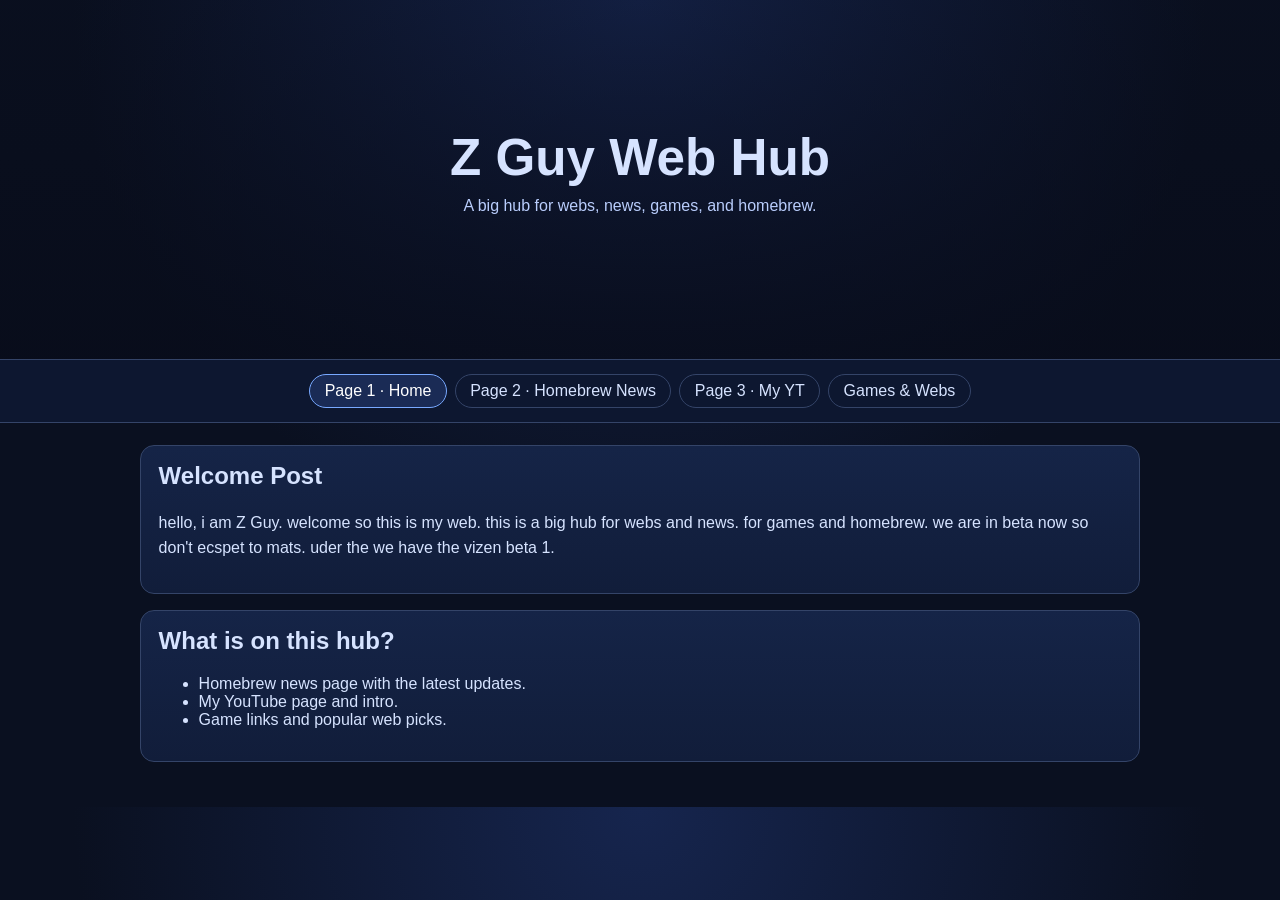
==== index.html @ 450daca3 "Create multi-page Z Guy web hub with Minerva-style theme" ====
<!doctype html>
<html lang="en">
<head>
  <meta charset="UTF-8" />
  <meta name="viewport" content="width=device-width, initial-scale=1.0" />
  <title>Z Guy Hub</title>
  <link rel="stylesheet" href="styles.css" />
</head>
<body>
  <header class="hero">
    <div class="overlay"></div>
    <div class="hero-content">
      <h1>Z Guy Web Hub</h1>
      <p class="tag">A big hub for webs, news, games, and homebrew.</p>
    </div>
  </header>

  <nav class="nav-bar" aria-label="Main">
    <a href="index.html" class="active">Page 1 · Home</a>
    <a href="homebrew-news.html">Page 2 · Homebrew News</a>
    <a href="my-yt.html">Page 3 · My YT</a>
    <a href="games-webs.html">Games & Webs</a>
  </nav>

  <main class="container">
    <section class="card post">
      <h2>Welcome Post</h2>
      <p>
        hello, i am Z Guy. welcome so this is my web. this is a big hub for webs and news.
        for games and homebrew. we are in beta now so don't ecspet to mats.
        uder the we have the vizen beta 1.
      </p>
    </section>

    <section class="card">
      <h2>What is on this hub?</h2>
      <ul>
        <li>Homebrew news page with the latest updates.</li>
        <li>My YouTube page and intro.</li>
        <li>Game links and popular web picks.</li>
      </ul>
    </section>
  </main>
</body>
</html>
---- styles.css ----
:root {
  --bg: #0a1020;
  --panel: #131d38;
  --line: #344468;
  --text: #d6e3ff;
  --accent: #78a9ff;
}

* { box-sizing: border-box; }

body {
  margin: 0;
  font-family: "Trebuchet MS", "Segoe UI", sans-serif;
  background: radial-gradient(circle at top, #16254e 0%, var(--bg) 55%);
  color: var(--text);
}

.hero {
  min-height: 40vh;
  position: relative;
  display: grid;
  place-items: center;
  border-bottom: 1px solid var(--line);
  background-image: url("https://images.unsplash.com/photo-1511512578047-dfb367046420?auto=format&fit=crop&w=1600&q=80");
  background-size: cover;
  background-position: center;
}

.hero.small { min-height: 28vh; }
.overlay {
  position: absolute;
  inset: 0;
  background: linear-gradient(180deg, rgba(8,12,26,.25), rgba(8,12,26,.82));
}
.hero-content { position: relative; text-align: center; padding: 1rem; }
.hero h1 { margin: 0; font-size: clamp(2rem, 4vw, 3.2rem); }
.tag { margin-top: .65rem; color: #b9cdfc; }

.nav-bar {
  display: flex;
  flex-wrap: wrap;
  gap: .5rem;
  justify-content: center;
  padding: .85rem;
  background: #0d1730;
  border-bottom: 1px solid var(--line);
  position: sticky;
  top: 0;
}

.nav-bar a {
  color: var(--text);
  text-decoration: none;
  border: 1px solid var(--line);
  border-radius: 999px;
  padding: .45rem .9rem;
}
.nav-bar a:hover, .nav-bar a.active {
  border-color: var(--accent);
  color: #fff;
  background: #1a2b55;
}

.container {
  width: min(1000px, 92vw);
  margin: 1.4rem auto 2.8rem;
  display: grid;
  gap: 1rem;
}

.card {
  border: 1px solid var(--line);
  background: linear-gradient(180deg, #152447, #111d3a);
  border-radius: 14px;
  padding: 1rem 1.1rem;
}

.card h2 { margin-top: 0; }
.post p { line-height: 1.6; }

a { color: #93bbff; }
.frame {
  width: 100%;
  height: 72vh;
  border: 1px solid var(--line);
  border-radius: 10px;
  background: #fff;
}
.video-wrap {
  aspect-ratio: 16 / 9;
  border: 1px solid var(--line);
  border-radius: 10px;
  overflow: hidden;
}
.video-wrap iframe {
  width: 100%;
  height: 100%;
  border: 0;
}

#search {
  width: 100%;
  max-width: 420px;
  padding: .6rem .7rem;
  background: #0d1730;
  color: var(--text);
  border: 1px solid var(--line);
  border-radius: 10px;
  margin-bottom: .85rem;
}
.link-list {
  margin: 0;
  padding: 0;
  list-style: none;
  display: grid;
  gap: .65rem;
}
.link-list li {
  border: 1px solid #2f4067;
  border-radius: 10px;
  padding: .6rem .7rem;
  display: grid;
  gap: .25rem;
}
.link-list span { color: #b1c3e8; font-size: .95rem; }
.hidden { display: none !important; }
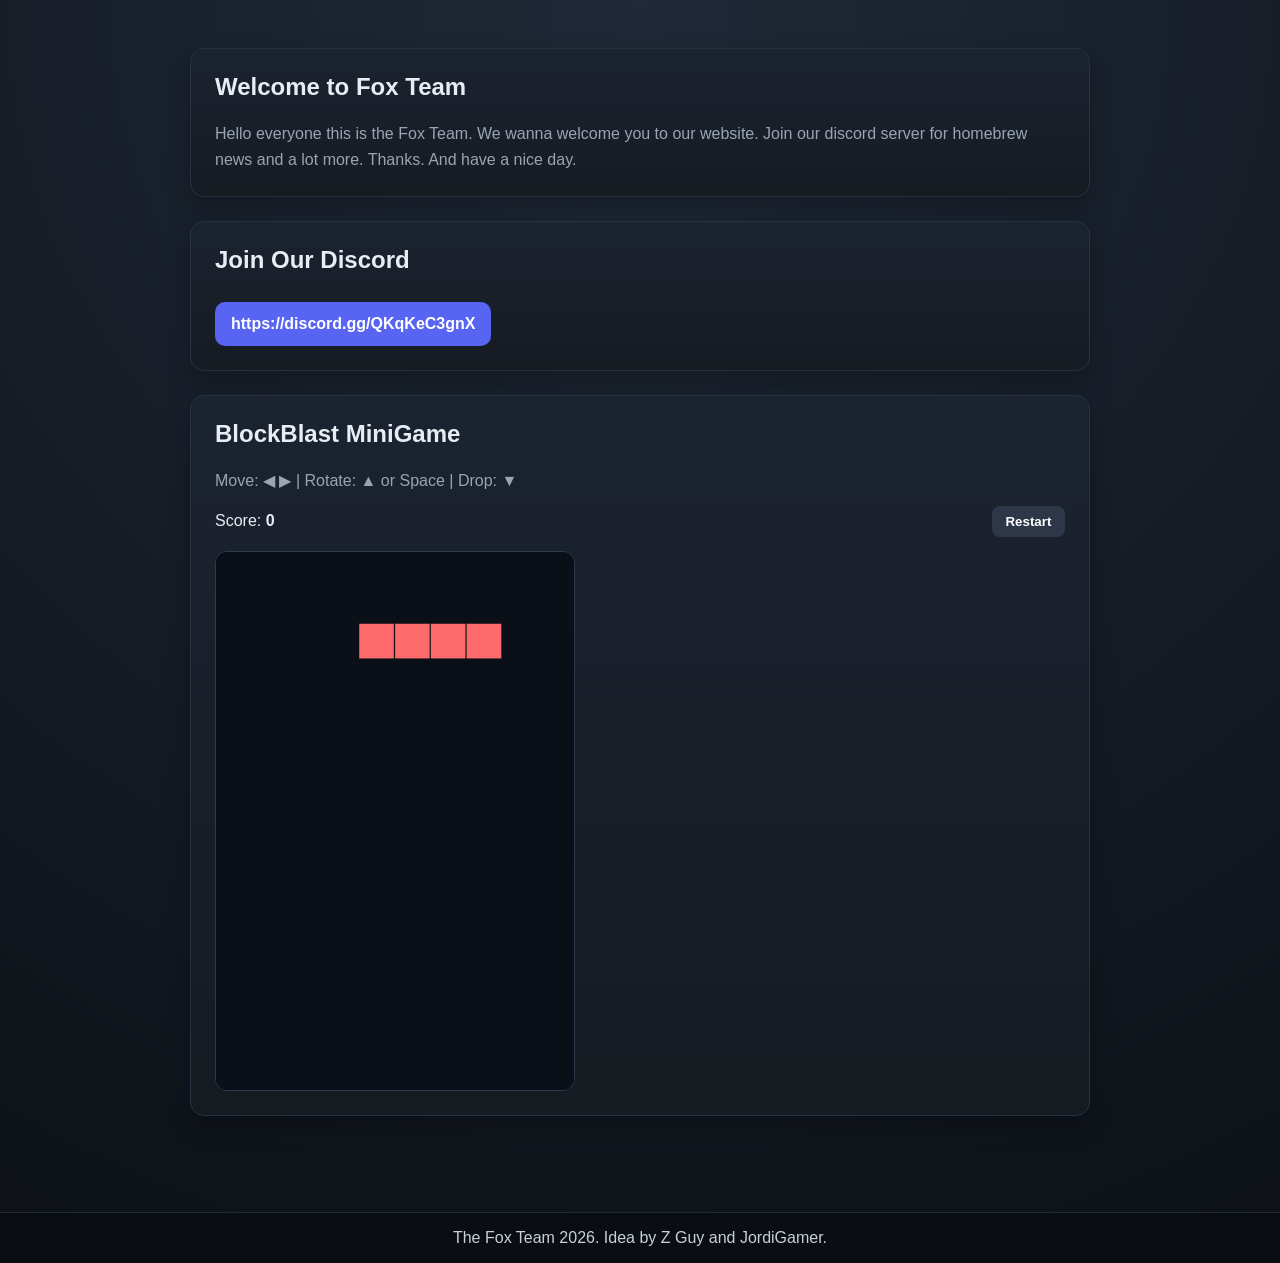
==== commit e00a6f9a: "Add BlockBlast minigame section to landing page" ====
--- a/index.html
+++ b/index.html
@@ -1,45 +1,44 @@
-<!doctype html>
+<!DOCTYPE html>
 <html lang="en">
-<head>
-  <meta charset="UTF-8" />
-  <meta name="viewport" content="width=device-width, initial-scale=1.0" />
-  <title>Z Guy Hub</title>
-  <link rel="stylesheet" href="styles.css" />
-</head>
-<body>
-  <header class="hero">
-    <div class="overlay"></div>
-    <div class="hero-content">
-      <h1>Z Guy Web Hub</h1>
-      <p class="tag">A big hub for webs, news, games, and homebrew.</p>
-    </div>
-  </header>
+  <head>
+    <meta charset="UTF-8" />
+    <meta name="viewport" content="width=device-width, initial-scale=1.0" />
+    <title>Fox Team Hub</title>
+    <link rel="stylesheet" href="styles.css" />
+  </head>
+  <body>
+    <main class="container">
+      <section class="card welcome-card">
+        <h1>Welcome to Fox Team</h1>
+        <p>
+          Hello everyone this is the Fox Team. We wanna welcome you to our website.
+          Join our discord server for homebrew news and a lot more. Thanks. And have
+          a nice day.
+        </p>
+      </section>
 
-  <nav class="nav-bar" aria-label="Main">
-    <a href="index.html" class="active">Page 1 · Home</a>
-    <a href="homebrew-news.html">Page 2 · Homebrew News</a>
-    <a href="my-yt.html">Page 3 · My YT</a>
-    <a href="games-webs.html">Games & Webs</a>
-  </nav>
+      <section class="card links-card">
+        <h2>Join Our Discord</h2>
+        <a class="discord-link" href="https://discord.gg/QKqKeC3gnX" target="_blank" rel="noopener noreferrer">
+          https://discord.gg/QKqKeC3gnX
+        </a>
+      </section>
 
-  <main class="container">
-    <section class="card post">
-      <h2>Welcome Post</h2>
-      <p>
-        hello, i am Z Guy. welcome so this is my web. this is a big hub for webs and news.
-        for games and homebrew. we are in beta now so don't ecspet to mats.
-        uder the we have the vizen beta 1.
-      </p>
-    </section>
+      <section class="card game-card">
+        <h2>BlockBlast MiniGame</h2>
+        <p class="game-help">Move: ◀ ▶ | Rotate: ▲ or Space | Drop: ▼</p>
+        <div class="game-stats">
+          <span>Score: <strong id="score">0</strong></span>
+          <button id="restart" type="button">Restart</button>
+        </div>
+        <canvas id="game" width="300" height="450" aria-label="BlockBlast minigame"></canvas>
+      </section>
+    </main>
 
-    <section class="card">
-      <h2>What is on this hub?</h2>
-      <ul>
-        <li>Homebrew news page with the latest updates.</li>
-        <li>My YouTube page and intro.</li>
-        <li>Game links and popular web picks.</li>
-      </ul>
-    </section>
-  </main>
-</body>
+    <footer class="footer-bar">
+      The Fox Team 2026. Idea by Z Guy and JordiGamer.
+    </footer>
+
+    <script src="script.js"></script>
+  </body>
 </html>
--- a/styles.css
+++ b/styles.css
@@ -1,126 +1,106 @@
 :root {
-  --bg: #0a1020;
-  --panel: #131d38;
-  --line: #344468;
-  --text: #d6e3ff;
-  --accent: #78a9ff;
+  color-scheme: dark;
+  --bg: #0d1117;
+  --card: #161b22;
+  --text: #e6edf3;
+  --muted: #9aa4b2;
+  --accent: #5865f2;
 }
 
-* { box-sizing: border-box; }
+* {
+  box-sizing: border-box;
+}
 
 body {
   margin: 0;
-  font-family: "Trebuchet MS", "Segoe UI", sans-serif;
-  background: radial-gradient(circle at top, #16254e 0%, var(--bg) 55%);
+  min-height: 100vh;
+  font-family: Arial, Helvetica, sans-serif;
+  background: radial-gradient(circle at top, #1f2937, var(--bg));
   color: var(--text);
-}
-
-.hero {
-  min-height: 40vh;
-  position: relative;
-  display: grid;
-  place-items: center;
-  border-bottom: 1px solid var(--line);
-  background-image: url("https://images.unsplash.com/photo-1511512578047-dfb367046420?auto=format&fit=crop&w=1600&q=80");
-  background-size: cover;
-  background-position: center;
-}
-
-.hero.small { min-height: 28vh; }
-.overlay {
-  position: absolute;
-  inset: 0;
-  background: linear-gradient(180deg, rgba(8,12,26,.25), rgba(8,12,26,.82));
-}
-.hero-content { position: relative; text-align: center; padding: 1rem; }
-.hero h1 { margin: 0; font-size: clamp(2rem, 4vw, 3.2rem); }
-.tag { margin-top: .65rem; color: #b9cdfc; }
-
-.nav-bar {
   display: flex;
-  flex-wrap: wrap;
-  gap: .5rem;
-  justify-content: center;
-  padding: .85rem;
-  background: #0d1730;
-  border-bottom: 1px solid var(--line);
-  position: sticky;
-  top: 0;
-}
-
-.nav-bar a {
-  color: var(--text);
-  text-decoration: none;
-  border: 1px solid var(--line);
-  border-radius: 999px;
-  padding: .45rem .9rem;
-}
-.nav-bar a:hover, .nav-bar a.active {
-  border-color: var(--accent);
-  color: #fff;
-  background: #1a2b55;
+  flex-direction: column;
 }
 
 .container {
-  width: min(1000px, 92vw);
-  margin: 1.4rem auto 2.8rem;
+  width: min(900px, 92%);
+  margin: 3rem auto 6rem;
   display: grid;
-  gap: 1rem;
+  gap: 1.5rem;
 }
 
 .card {
-  border: 1px solid var(--line);
-  background: linear-gradient(180deg, #152447, #111d3a);
+  background: linear-gradient(180deg, #1b2330, var(--card));
+  border: 1px solid #273142;
   border-radius: 14px;
-  padding: 1rem 1.1rem;
+  padding: 1.5rem;
+  box-shadow: 0 10px 25px rgba(0, 0, 0, 0.25);
 }
 
-.card h2 { margin-top: 0; }
-.post p { line-height: 1.6; }
-
-a { color: #93bbff; }
-.frame {
-  width: 100%;
-  height: 72vh;
-  border: 1px solid var(--line);
-  border-radius: 10px;
-  background: #fff;
-}
-.video-wrap {
-  aspect-ratio: 16 / 9;
-  border: 1px solid var(--line);
-  border-radius: 10px;
-  overflow: hidden;
-}
-.video-wrap iframe {
-  width: 100%;
-  height: 100%;
-  border: 0;
+h1,
+h2 {
+  margin-top: 0;
 }
 
-#search {
-  width: 100%;
-  max-width: 420px;
-  padding: .6rem .7rem;
-  background: #0d1730;
-  color: var(--text);
-  border: 1px solid var(--line);
+p {
+  margin: 0;
+  line-height: 1.6;
+  color: var(--muted);
+}
+
+.discord-link {
+  display: inline-block;
+  margin-top: 0.5rem;
+  color: #fff;
+  background: var(--accent);
+  text-decoration: none;
+  font-weight: 700;
+  padding: 0.8rem 1rem;
   border-radius: 10px;
-  margin-bottom: .85rem;
 }
-.link-list {
-  margin: 0;
-  padding: 0;
-  list-style: none;
-  display: grid;
-  gap: .65rem;
+
+.discord-link:hover {
+  background: #4752c4;
 }
-.link-list li {
-  border: 1px solid #2f4067;
-  border-radius: 10px;
-  padding: .6rem .7rem;
-  display: grid;
-  gap: .25rem;
+
+.game-help {
+  margin-bottom: 0.8rem;
 }
-.link-list span { color: #b1c3e8; font-size: .95rem; }
-.hidden { display: none !important; }
+
+.game-stats {
+  display: flex;
+  align-items: center;
+  justify-content: space-between;
+  margin-bottom: 0.9rem;
+}
+
+#restart {
+  border: 0;
+  border-radius: 8px;
+  background: #2d3748;
+  color: #fff;
+  font-weight: 700;
+  padding: 0.5rem 0.85rem;
+  cursor: pointer;
+}
+
+#restart:hover {
+  background: #3d4a60;
+}
+
+#game {
+  display: block;
+  width: min(100%, 360px);
+  aspect-ratio: 2 / 3;
+  border: 1px solid #2e3a4d;
+  border-radius: 12px;
+  background: #0b0f17;
+}
+
+.footer-bar {
+  margin-top: auto;
+  text-align: center;
+  padding: 1rem;
+  background: #0a0e13;
+  border-top: 1px solid #1f2937;
+  color: #c7d0db;
+}
